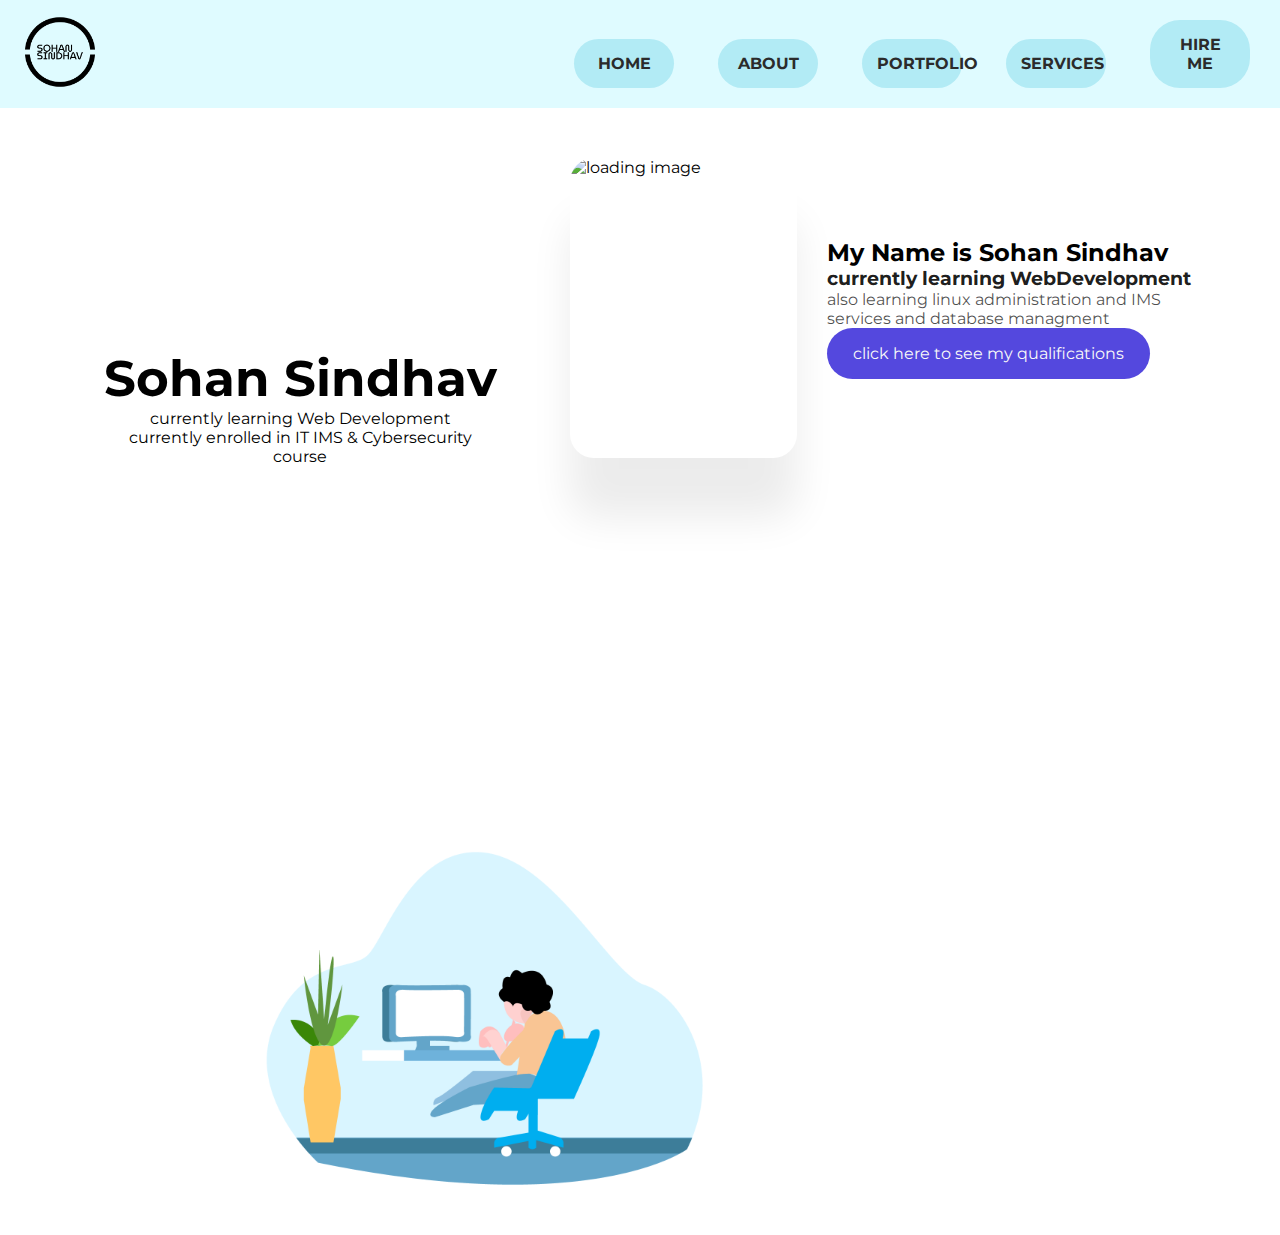
==== index.html @ cd5287de "fix: css not working" ====
<!DOCTYPE html>
<html lang="en">
  <head>
    <meta charset="UTF-8" />
    <meta http-equiv="X-UA-Compatible" content="IE=edge" />
    <meta name="viewport" content="width=device-width, initial-scale=1.0" />
    <title>personal portfolio website by sohan</title>
    <link rel="stylesheet" href="style.css" />
    <link rel="preconnect" href="https://fonts.googleapis.com" />
    <link rel="preconnect" href="https://fonts.gstatic.com" crossorigin />
    <link
      href="https://fonts.googleapis.com/css2?family=Montserrat&display=swap"
      rel="stylesheet"
    />
  </head>
  <body>
    <div class="d1"></div>
    <nav>
      <div class="logo">
        <img src="blackll.png" alt="logo.." class="logoc" />
      </div>

      <ul>
        <li><a href="#" class="underline-hover-effect">HOME</a></li>
        <li><a href="#" class="underline-hover-effect">ABOUT</a></li>
        <li><a href="#" class="underline-hover-effect">PORTFOLIO</a></li>
        <li><a href="#" class="underline-hover-effect">SERVICES</a></li>
        <li><a href="#" class="underline-hover-effect">HIRE ME</a></li>
      </ul>
    </nav>

    <div class="name">
      <h1 class="h1">Sohan Sindhav</h1>
      <p class="p1">
        currently learning Web Development <br />
        currently enrolled in IT IMS & Cybersecurity course<br />
      </p>
    </div>

    <img class="img1" src="wfmimg.png" alt="" />

    <div class="card">
      <img
        src="https://scontent.famd4-1.fna.fbcdn.net/v/t39.30808-6/320707349_473320044737722_3653554671815221128_n.jpg?_nc_cat=104&ccb=1-7&_nc_sid=09cbfe&_nc_ohc=JMxhESlvevwAX9-2BKU&_nc_ht=scontent.famd4-1.fna&oh=00_AfCHBlseK-bF3ejCIUeI0idWpIK592okqPLPvglncXBqHA&oe=6444F5EC"
        alt="loading image"
      />
      <div>
        <h2>My Name is Sohan Sindhav</h2>
        <h3>currently learning WebDevelopment</h3>
        <p>
          also learning linux administration and IMS services and database
          managment
        </p>
        <button>click here to see my qualifications</button>
      </div>
    </div>

    <!-- <div id="wfm">
      <img src="wfmimg.png" alt="loading.." />
    </div> -->
    <!-- <div class="other_info">
      <p>
        this is my personal porfolio website to show all <br />
        details and work
      </p>
    </div> -->

    <p class="underline-hover-effect"></p>
    <!-- <div class="cvc"></div> -->
  </body>
</html>
---- style.css ----
* {
    margin: 0;
    padding: 0;
    font-family: 'Montserrat', sans-serif;
    box-sizing: border-box;
  }
  
  .hero {
    position: relative;
    width: 100%;
    height: 100vh;
    background: #eff4fd;
  }
  
  nav {
    display: flex;
    width: 100%;
    margin: auto;
    padding: 10px;
    
    align-items: center;
    justify-content: space-between;
    background-color: #dffbff;
  }
  img {
   
    nav-up: inherit;
    border-radius: 10%;
    margin: 0px;
    padding: 0px;
    
    
    
    
  
  }
  .logoc{
    width: 70px;
    margin: 0px;
    margin-left: 15px;
   
    
  }
  
  .logo{ 
      top: -10px; 
      left:-10px; 
      display:block; 
      z-index:999; 
      cursor: pointer; 
      -webkit-transition-property: all; 
      -webkit-transition-duration: 0.1s; 
      -webkit-transition-timing-function: ease; 
      margin: 0px;
      } 
      
      /* change the number below to scale to the appropriate size 
      .thumbnail:hover { 
      transform: scale(0.001); 
      
      } */
  
  
  
  
  .logo:hover {
      /* add a background on hover */
      /* background-color: aqua; */
      /* pointer cursor on hover */
      cursor: pointer;
      /* transform: matrix(1,0,0,0,0,0); */
      /* transform: skew(0,1,1,0,0,0) */
      transform: scale(1.1); 
    }
  
  nav ul li {
    display: inline-block;
    list-style: none;
    margin: 10px 20px;
    background-color: #b2ebf5;
    padding: 15px;
    text-align: center;
    width: 100px;
    border-radius: 30px;
  }

  nav ul li:hover{
    background-color: #8ae8f4;
  }
  nav ul li a {
    text-decoration: none;
    color: rgb(43, 43, 43);
    font-weight: bold;
    font-family: 'Montserrat', sans-serif;
  }
  nav ul li a:hover {
    cursor: pointer;
  }
  body {
     
      background-color: rgb(255, 255, 255);
      color: #000000;
     
  }
  
  
  
  
 
  
  

  
  
  .container1{
    background-color: black;
    color: white;
    font-family: 'Montserrat';
    padding: 50px;
    
    
  }
  .name{
    
    width: 400px;
        float: left;
        height: 400px;
        /* background: gray; */
        margin: 100px;
        text-align: center;
        
  }

  

  .img1{
    width: 450px;
        float: left;
        /* height: 100px; */
        /* background: yellow; */
        /* margin: 100px; */
        margin-top: 6%;
        margin-left: 20%;
      }

  .h1{
    margin-top: 35%;
    font-size: 50px;
  }

#cv{
    text-decoration: none;
    color: black;
    font-family: 'Montserrat', sans-serif;
    border-radius: 50px;
    padding: 10px;
  }

#cv:hover{
  background-color: rgb(255, 255, 234);
}



.card {
  display: flex;
  align-items: center;
  width: 75vw;
  max-width: 650px;
  padding: 50px 30px 50px 30px;
  background: #ffffff;
  border-radius: 24px;
}

.card img {
  max-width: 280px;
  width: 28vw;
  height: 300px;
  object-fit: cover;
  margin-left: -60px;
  margin-right: 30px;
  border-radius: inherit;
  box-shadow: 0 60px 40px rgb(0 0 0 / 8%);
}

.card h3 {
  color: rgb(0 0 0 / 90%);
}
.card p {
  color: rgb(0 0 0 / 70%);
}

.card button {
  border: 0;
  background: #5448de;
  color: #f8f8f8;
  font-family: inherit;
  padding: 16px 26px;
  font-size: 16px;
  border-radius: 40px;
}

@media (width <= 740px) {
  .card {
    flex-direction: column;
    text-align: center;
    margin: 0 40px;
    padding-left: 50px;
    padding-right: 50px;
    width: 100%;
  }

  .card img {
    margin: -100px 0 30px 0;
    width: 100%;
    max-width: 1000px;
  }
}
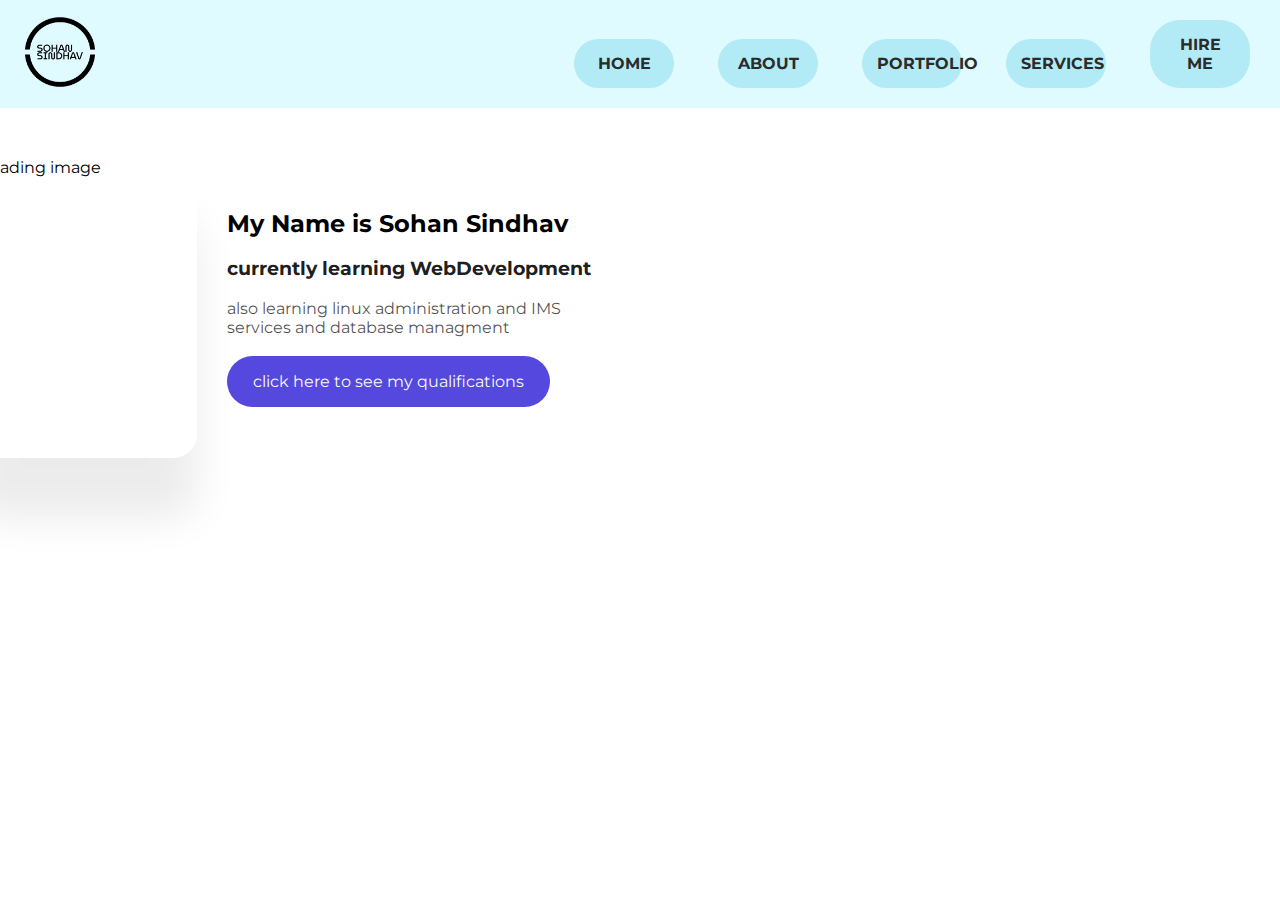
==== commit 79f2c16a: "desgin: looks free" ====
--- a/index.html
+++ b/index.html
@@ -29,16 +29,6 @@
       </ul>
     </nav>
 
-    <div class="name">
-      <h1 class="h1">Sohan Sindhav</h1>
-      <p class="p1">
-        currently learning Web Development <br />
-        currently enrolled in IT IMS & Cybersecurity course<br />
-      </p>
-    </div>
-
-    <img class="img1" src="wfmimg.png" alt="" />
-
     <div class="card">
       <img
         src="https://scontent.famd4-1.fna.fbcdn.net/v/t39.30808-6/320707349_473320044737722_3653554671815221128_n.jpg?_nc_cat=104&ccb=1-7&_nc_sid=09cbfe&_nc_ohc=JMxhESlvevwAX9-2BKU&_nc_ht=scontent.famd4-1.fna&oh=00_AfCHBlseK-bF3ejCIUeI0idWpIK592okqPLPvglncXBqHA&oe=6444F5EC"
@@ -46,11 +36,14 @@
       />
       <div>
         <h2>My Name is Sohan Sindhav</h2>
+        <br />
         <h3>currently learning WebDevelopment</h3>
+        <br />
         <p>
           also learning linux administration and IMS services and database
           managment
         </p>
+        <br />
         <button>click here to see my qualifications</button>
       </div>
     </div>
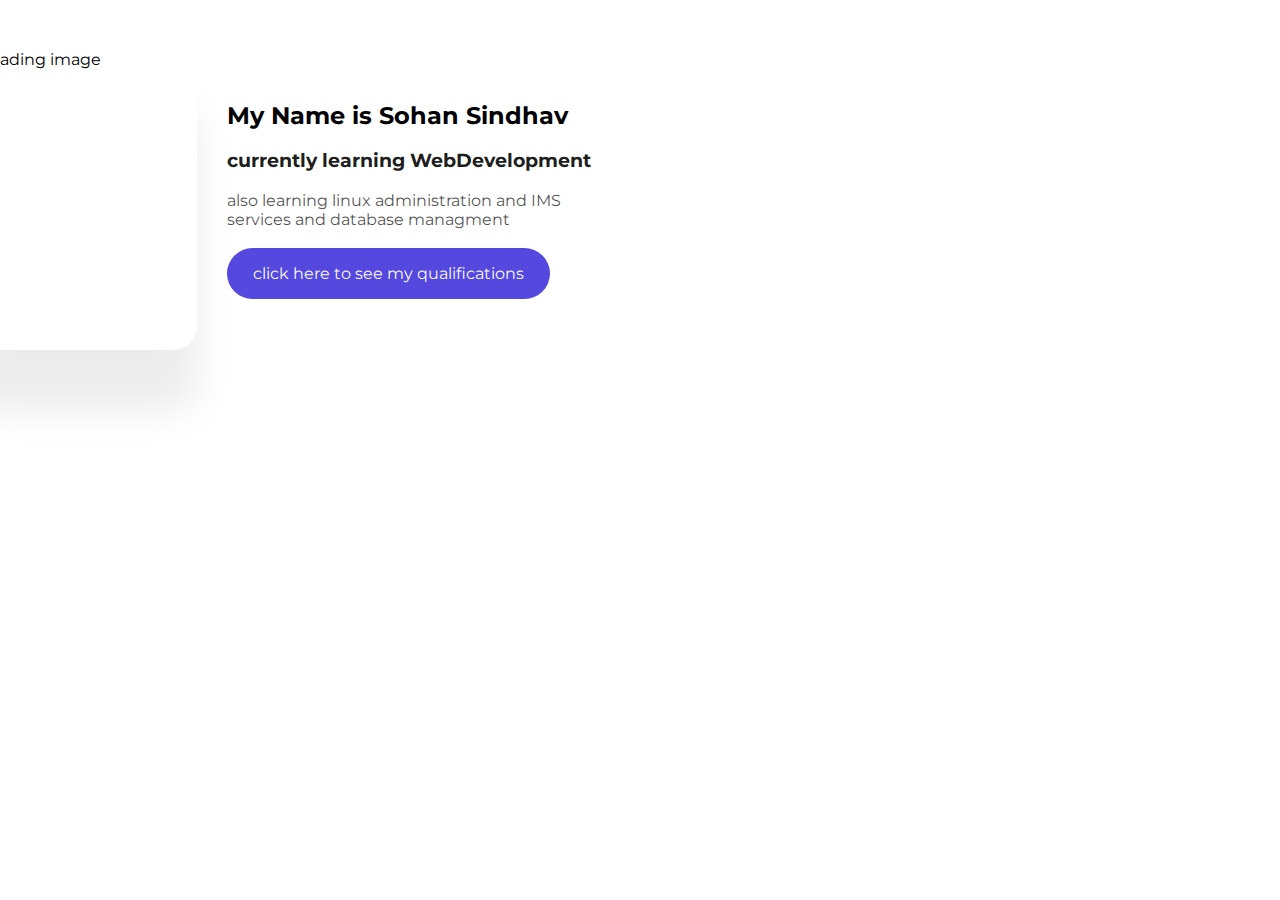
==== commit cecb07b6: "new update" ====
--- a/index.html
+++ b/index.html
@@ -14,21 +14,6 @@
     />
   </head>
   <body>
-    <div class="d1"></div>
-    <nav>
-      <div class="logo">
-        <img src="blackll.png" alt="logo.." class="logoc" />
-      </div>
-
-      <ul>
-        <li><a href="#" class="underline-hover-effect">HOME</a></li>
-        <li><a href="#" class="underline-hover-effect">ABOUT</a></li>
-        <li><a href="#" class="underline-hover-effect">PORTFOLIO</a></li>
-        <li><a href="#" class="underline-hover-effect">SERVICES</a></li>
-        <li><a href="#" class="underline-hover-effect">HIRE ME</a></li>
-      </ul>
-    </nav>
-
     <div class="card">
       <img
         src="https://scontent.famd4-1.fna.fbcdn.net/v/t39.30808-6/320707349_473320044737722_3653554671815221128_n.jpg?_nc_cat=104&ccb=1-7&_nc_sid=09cbfe&_nc_ohc=JMxhESlvevwAX9-2BKU&_nc_ht=scontent.famd4-1.fna&oh=00_AfCHBlseK-bF3ejCIUeI0idWpIK592okqPLPvglncXBqHA&oe=6444F5EC"
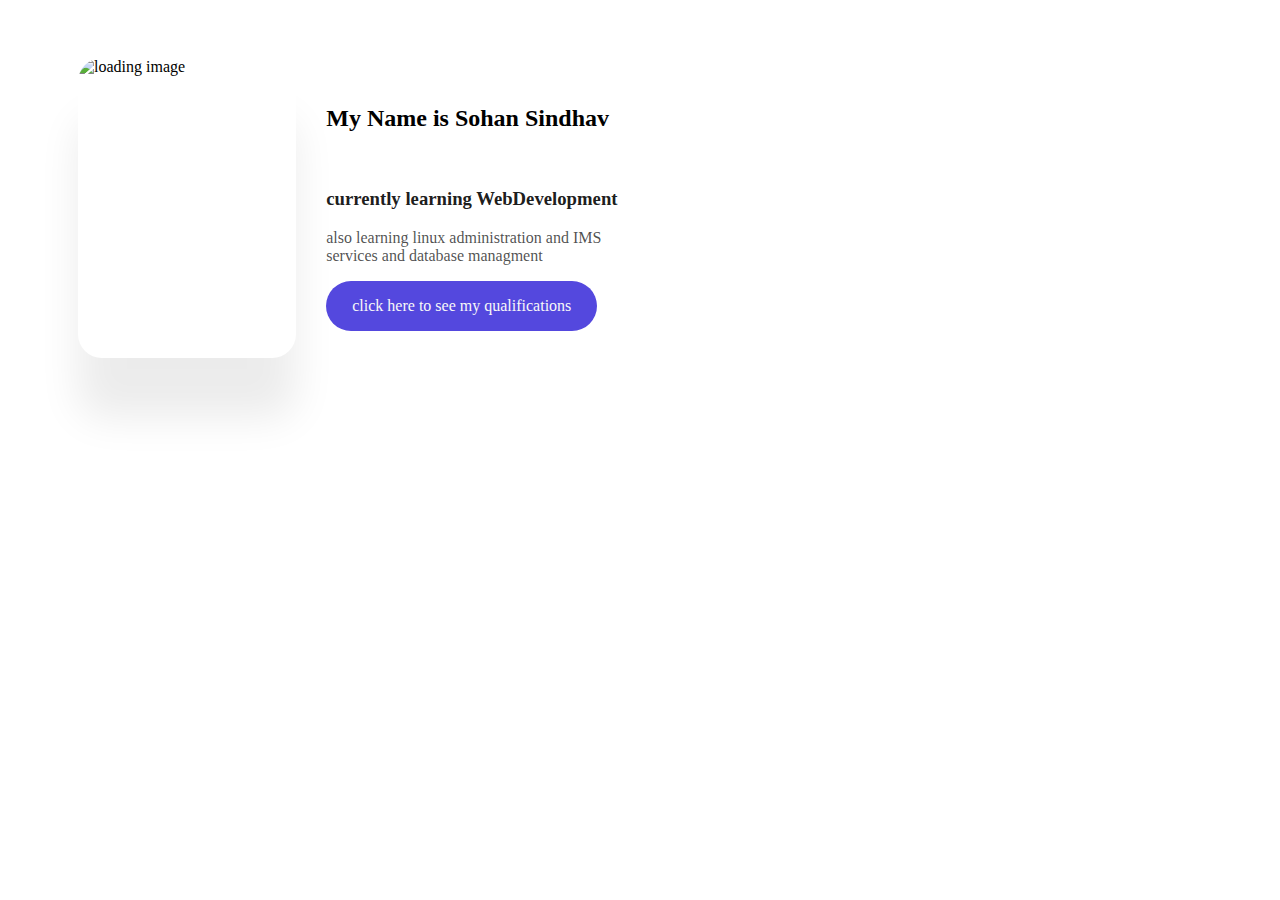
==== commit 505fc5a1: "fix: image error" ====
--- a/index.html
+++ b/index.html
@@ -23,12 +23,12 @@
         <h2>My Name is Sohan Sindhav</h2>
         <br />
         <h3>currently learning WebDevelopment</h3>
-        <br />
+
         <p>
           also learning linux administration and IMS services and database
           managment
         </p>
-        <br />
+
         <button>click here to see my qualifications</button>
       </div>
     </div>
--- a/style.css
+++ b/style.css
@@ -1,102 +1,13 @@
 
 * {
-    margin: 0;
-    padding: 0;
-    font-family: 'Montserrat', sans-serif;
+    
     box-sizing: border-box;
   }
-  
-  .hero {
-    position: relative;
-    width: 100%;
-    height: 100vh;
-    background: #eff4fd;
-  }
-  
-  nav {
-    display: flex;
-    width: 100%;
-    margin: auto;
-    padding: 10px;
-    
-    align-items: center;
-    justify-content: space-between;
-    background-color: #dffbff;
-  }
-  img {
-   
-    nav-up: inherit;
-    border-radius: 10%;
-    margin: 0px;
-    padding: 0px;
-    
-    
-    
-    
-  
-  }
-  .logoc{
-    width: 70px;
-    margin: 0px;
-    margin-left: 15px;
-   
-    
-  }
-  
-  .logo{ 
-      top: -10px; 
-      left:-10px; 
-      display:block; 
-      z-index:999; 
-      cursor: pointer; 
-      -webkit-transition-property: all; 
-      -webkit-transition-duration: 0.1s; 
-      -webkit-transition-timing-function: ease; 
-      margin: 0px;
-      } 
-      
-      /* change the number below to scale to the appropriate size 
-      .thumbnail:hover { 
-      transform: scale(0.001); 
-      
-      } */
   
   
   
   
-  .logo:hover {
-      /* add a background on hover */
-      /* background-color: aqua; */
-      /* pointer cursor on hover */
-      cursor: pointer;
-      /* transform: matrix(1,0,0,0,0,0); */
-      /* transform: skew(0,1,1,0,0,0) */
-      transform: scale(1.1); 
-    }
   
-  nav ul li {
-    display: inline-block;
-    list-style: none;
-    margin: 10px 20px;
-    background-color: #b2ebf5;
-    padding: 15px;
-    text-align: center;
-    width: 100px;
-    border-radius: 30px;
-  }
-
-  nav ul li:hover{
-    background-color: #8ae8f4;
-  }
-  nav ul li a {
-    text-decoration: none;
-    color: rgb(43, 43, 43);
-    font-weight: bold;
-    font-family: 'Montserrat', sans-serif;
-  }
-  nav ul li a:hover {
-    cursor: pointer;
-  }
   body {
      
       background-color: rgb(255, 255, 255);
@@ -113,54 +24,8 @@
 
   
   
-  .container1{
-    background-color: black;
-    color: white;
-    font-family: 'Montserrat';
-    padding: 50px;
-    
-    
-  }
-  .name{
-    
-    width: 400px;
-        float: left;
-        height: 400px;
-        /* background: gray; */
-        margin: 100px;
-        text-align: center;
-        
-  }
-
+ 
   
-
-  .img1{
-    width: 450px;
-        float: left;
-        /* height: 100px; */
-        /* background: yellow; */
-        /* margin: 100px; */
-        margin-top: 6%;
-        margin-left: 20%;
-      }
-
-  .h1{
-    margin-top: 35%;
-    font-size: 50px;
-  }
-
-#cv{
-    text-decoration: none;
-    color: black;
-    font-family: 'Montserrat', sans-serif;
-    border-radius: 50px;
-    padding: 10px;
-  }
-
-#cv:hover{
-  background-color: rgb(255, 255, 234);
-}
-
 
 
 .card {
@@ -178,7 +43,7 @@
   width: 28vw;
   height: 300px;
   object-fit: cover;
-  margin-left: -60px;
+  margin-left: 40px;
   margin-right: 30px;
   border-radius: inherit;
   box-shadow: 0 60px 40px rgb(0 0 0 / 8%);
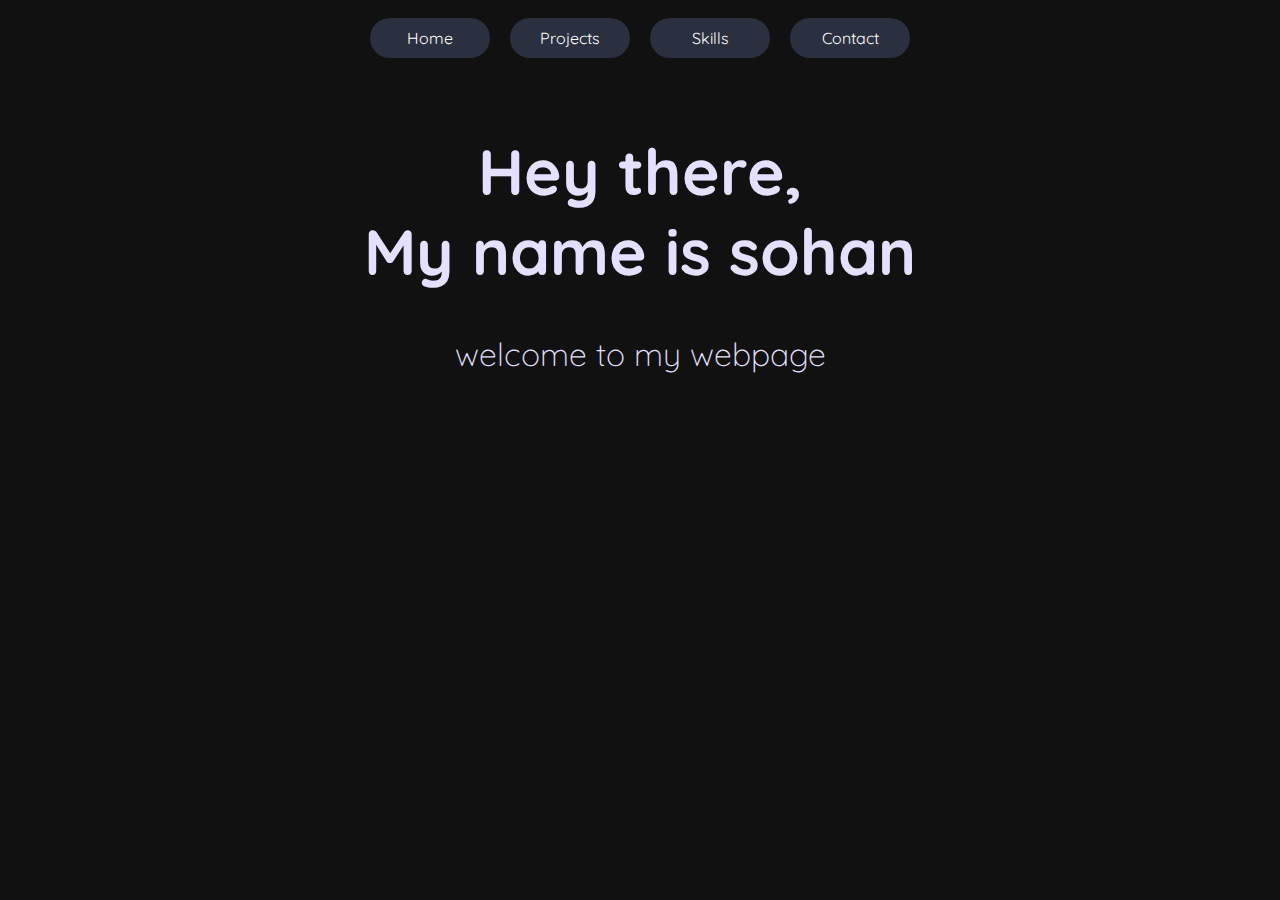
==== commit d2ed241b: "style: new look" ====
--- a/index.html
+++ b/index.html
@@ -4,46 +4,34 @@
     <meta charset="UTF-8" />
     <meta http-equiv="X-UA-Compatible" content="IE=edge" />
     <meta name="viewport" content="width=device-width, initial-scale=1.0" />
-    <title>personal portfolio website by sohan</title>
     <link rel="stylesheet" href="style.css" />
     <link rel="preconnect" href="https://fonts.googleapis.com" />
     <link rel="preconnect" href="https://fonts.gstatic.com" crossorigin />
     <link
-      href="https://fonts.googleapis.com/css2?family=Montserrat&display=swap"
+      href="https://fonts.googleapis.com/css2?family=Quicksand&display=swap"
       rel="stylesheet"
     />
+    <title>Sohan's Personal Portfolio</title>
   </head>
   <body>
-    <div class="card">
-      <img
-        src="https://scontent.famd4-1.fna.fbcdn.net/v/t39.30808-6/320707349_473320044737722_3653554671815221128_n.jpg?_nc_cat=104&ccb=1-7&_nc_sid=09cbfe&_nc_ohc=JMxhESlvevwAX9-2BKU&_nc_ht=scontent.famd4-1.fna&oh=00_AfCHBlseK-bF3ejCIUeI0idWpIK592okqPLPvglncXBqHA&oe=6444F5EC"
-        alt="loading image"
-      />
-      <div>
-        <h2>My Name is Sohan Sindhav</h2>
-        <br />
-        <h3>currently learning WebDevelopment</h3>
+    <header>
+      <nav>
+        <div class="tabs-container">
+          <ul>
+            <li><a href="#">Home</a></li>
+            <li><a href="#">Projects</a></li>
+            <li><a href="#">Skills</a></li>
+            <li><a href="#">Contact</a></li>
+          </ul>
+        </div>
+      </nav>
+    </header>
 
-        <p>
-          also learning linux administration and IMS services and database
-          managment
-        </p>
-
-        <button>click here to see my qualifications</button>
+    <section class="Home">
+      <div class="home-container">
+        <h1>Hey there, <br />My name is sohan</h1>
+        <p>welcome to my webpage</p>
       </div>
-    </div>
-
-    <!-- <div id="wfm">
-      <img src="wfmimg.png" alt="loading.." />
-    </div> -->
-    <!-- <div class="other_info">
-      <p>
-        this is my personal porfolio website to show all <br />
-        details and work
-      </p>
-    </div> -->
-
-    <p class="underline-hover-effect"></p>
-    <!-- <div class="cvc"></div> -->
+    </section>
   </body>
 </html>
--- a/style.css
+++ b/style.css
@@ -1,84 +1,69 @@
+:root {
+  margin: 0;
+  padding: 0;
+  font-family: "Quicksand", sans-serif;
+}
 
-* {
-    
-    box-sizing: border-box;
-  }
-  
-  
-  
-  
-  
-  body {
-     
-      background-color: rgb(255, 255, 255);
-      color: #000000;
-     
-  }
-  
-  
-  
-  
- 
-  
-  
-
-  
-  
- 
-  
-
-
-.card {
+body {
+  background-color: #111111;
+}
+nav {
+  /* background-color: #58556876; */
+  border-radius: 25px;
+}
+nav ul {
   display: flex;
   align-items: center;
-  width: 75vw;
-  max-width: 650px;
-  padding: 50px 30px 50px 30px;
-  background: #ffffff;
-  border-radius: 24px;
+  justify-content: center;
+  list-style: none;
+  margin: 0; /* Reset margin to remove the space */
+  padding: 0;
+}
+nav ul li {
+  background-color: #6d81b848; /*#8ea7e9*/
+  padding: 10px;
+  margin: 10px;
+  border-radius: 20px;
+  width: 100px;
+  text-align: center;
+  transition-property: background-color ease;
+  transition-duration: 1s;
+}
+nav ul li:hover {
+  background-color: #5d88ff;
 }
 
-.card img {
-  max-width: 280px;
-  width: 28vw;
-  height: 300px;
-  object-fit: cover;
-  margin-left: 40px;
-  margin-right: 30px;
-  border-radius: inherit;
-  box-shadow: 0 60px 40px rgb(0 0 0 / 8%);
+nav ul li a {
+  text-decoration: none;
+  color: #fff;
+  margin-left: 0;
 }
 
-.card h3 {
-  color: rgb(0 0 0 / 90%);
-}
-.card p {
-  color: rgb(0 0 0 / 70%);
+.home-container::before {
+  background: url("https://picsum.photos/1200/720/?blur/") no-repeat center
+    center/cover;
+  content: "";
+  position: absolute;
+  width: 100%;
+  height: 100%;
+  z-index: -1;
+  opacity: 0.1;
+  top: 0;
+  left: 0;
 }
 
-.card button {
-  border: 0;
-  background: #5448de;
-  color: #f8f8f8;
-  font-family: inherit;
-  padding: 16px 26px;
-  font-size: 16px;
-  border-radius: 40px;
+.home-container {
+  padding: 10px;
+  margin: 10px;
+  color: #e5e0ff;
+  font-weight: lighter;
+  text-align: center;
+  z-index: 1;
+  font-size: 200%;
 }
 
-@media (width <= 740px) {
-  .card {
-    flex-direction: column;
-    text-align: center;
-    margin: 0 40px;
-    padding-left: 50px;
-    padding-right: 50px;
-    width: 100%;
+@media screen and (max-width: 700px) {
+  .home-container {
+    font-size: 130%;
   }
-
-  .card img {
-    margin: -100px 0 30px 0;
-    width: 100%;
-    max-width: 1000px;
-  }
-}+}
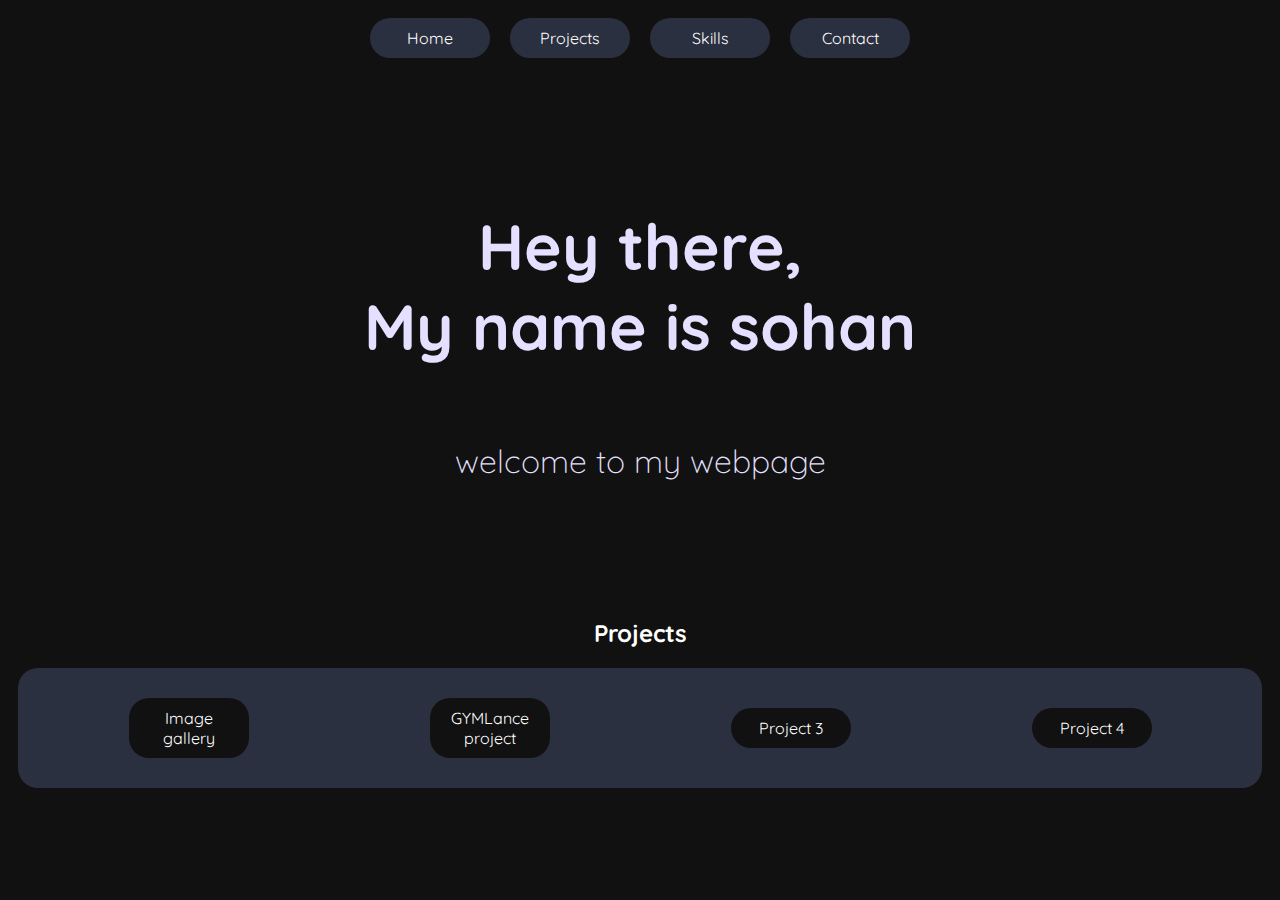
==== commit d879842d: "feat: projects added" ====
--- a/index.html
+++ b/index.html
@@ -18,20 +18,38 @@
       <nav>
         <div class="tabs-container">
           <ul>
-            <li><a href="#">Home</a></li>
-            <li><a href="#">Projects</a></li>
-            <li><a href="#">Skills</a></li>
+            <li><a href="#Home">Home</a></li>
+            <li><a href="#Projects">Projects</a></li>
+            <li><a href="#skills">Skills</a></li>
             <li><a href="#">Contact</a></li>
           </ul>
         </div>
       </nav>
     </header>
 
-    <section class="Home">
+    <section id="Home">
       <div class="home-container">
         <h1>Hey there, <br />My name is sohan</h1>
         <p>welcome to my webpage</p>
       </div>
     </section>
+    <section id="Projects">
+      <h2 class="projects_h2">Projects</h2>
+      <div class="project-container">
+        <a href="https://sohan-image-gallery.netlify.app"
+          ><div class="project" id="project1">Image gallery</div></a
+        >
+        <a href="">
+          <div class="project" id="project2">GYMLance project</div>
+        </a>
+        <a href=""><div class="project" id="project3">Project 3</div></a>
+        <a href=""><div class="project" id="project4">Project 4</div></a>
+      </div>
+    </section>
+    <section id="skills">
+      <div class="skil-container">
+        
+      </div>
+    </section>
   </body>
 </html>
--- a/style.css
+++ b/style.css
@@ -60,10 +60,57 @@
   text-align: center;
   z-index: 1;
   font-size: 200%;
+  /* background-color: red; */
+  height: 500px;
+  display: flex;
+  align-items: center;
+  text-align: center;
+  flex-flow: column wrap;
+  justify-content: center;
 }
 
 @media screen and (max-width: 700px) {
   .home-container {
     font-size: 130%;
+    height: 380px;
+  }
+  .home-container::before {
+    height: 140%;
   }
 }
+
+.project-container {
+  background-color: #6d81b848;
+  border-radius: 20px;
+  margin: 10px;
+  padding: 20px;
+  display: flex;
+  flex-wrap: wrap;
+  align-items: center;
+  justify-content: space-around;
+}
+
+.project-container a {
+  text-decoration: none;
+  color: #fff;
+  text-align: center;
+}
+
+.projects_h2 {
+  color: #fff;
+  text-align: center;
+}
+
+.project {
+  background-color: #111111;
+  width: 100px;
+  padding: 10px;
+  margin: 10px;
+  border-radius: 20px;
+  transition-property: background-color, transform 0.3s ease;
+  transition-duration: 1s;
+}
+
+.project:hover {
+  background-color: #5d88ff;
+}
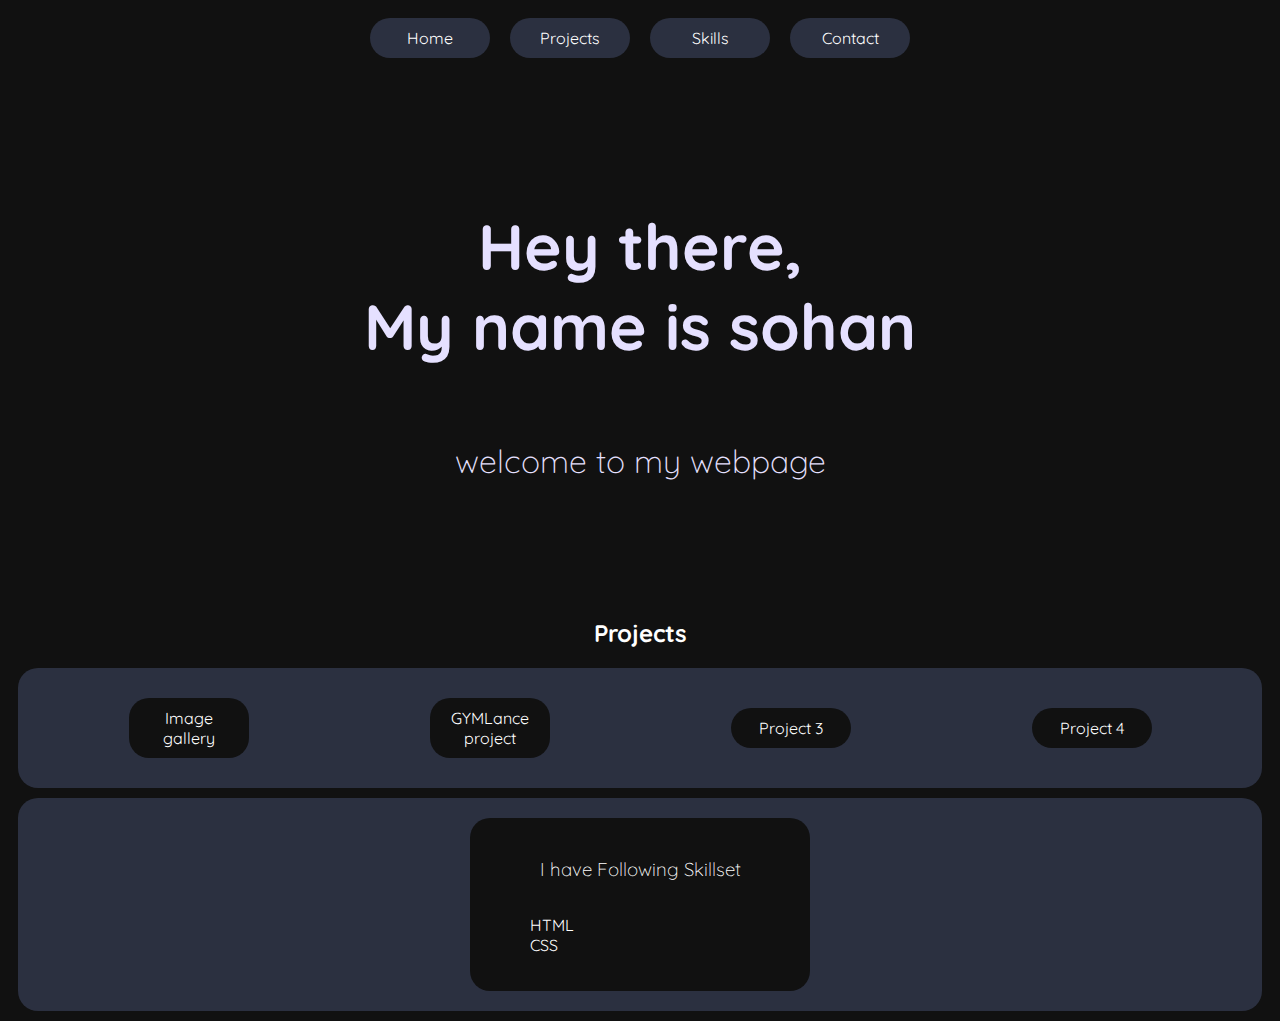
==== commit 9d0462e8: "feat: skills added" ====
--- a/index.html
+++ b/index.html
@@ -47,8 +47,14 @@
       </div>
     </section>
     <section id="skills">
-      <div class="skil-container">
-        
+      <div class="skill-container">
+        <div class="SC2">
+          <h3>I have Following Skillset</h3>
+          <ul>
+            <li>HTML</li>
+            <li>CSS</li>
+          </ul>
+        </div>
       </div>
     </section>
   </body>
--- a/style.css
+++ b/style.css
@@ -114,3 +114,40 @@
 .project:hover {
   background-color: #5d88ff;
 }
+
+.skill-container {
+  background-color: #6d81b848;
+  border-radius: 20px;
+  margin: 10px;
+  padding: 20px;
+  display: flex;
+  flex-wrap: wrap;
+  flex-direction: column;
+  align-items: center;
+  justify-content: space-around;
+  color: #fff;
+}
+
+.skill-container ul {
+  list-style: none;
+  color: #fff;
+}
+
+.skill-container h3 {
+  text-align: center;
+  font-weight: lighter;
+}
+.skill-container p {
+  text-align: center;
+  font-weight: lighter;
+}
+
+.SC2 {
+  background-color: #111111;
+  padding: 20px;
+  border-radius: 20px;
+  width: 300px;
+  display: flex;
+  flex-flow: column wrap;
+  justify-content: center;
+}
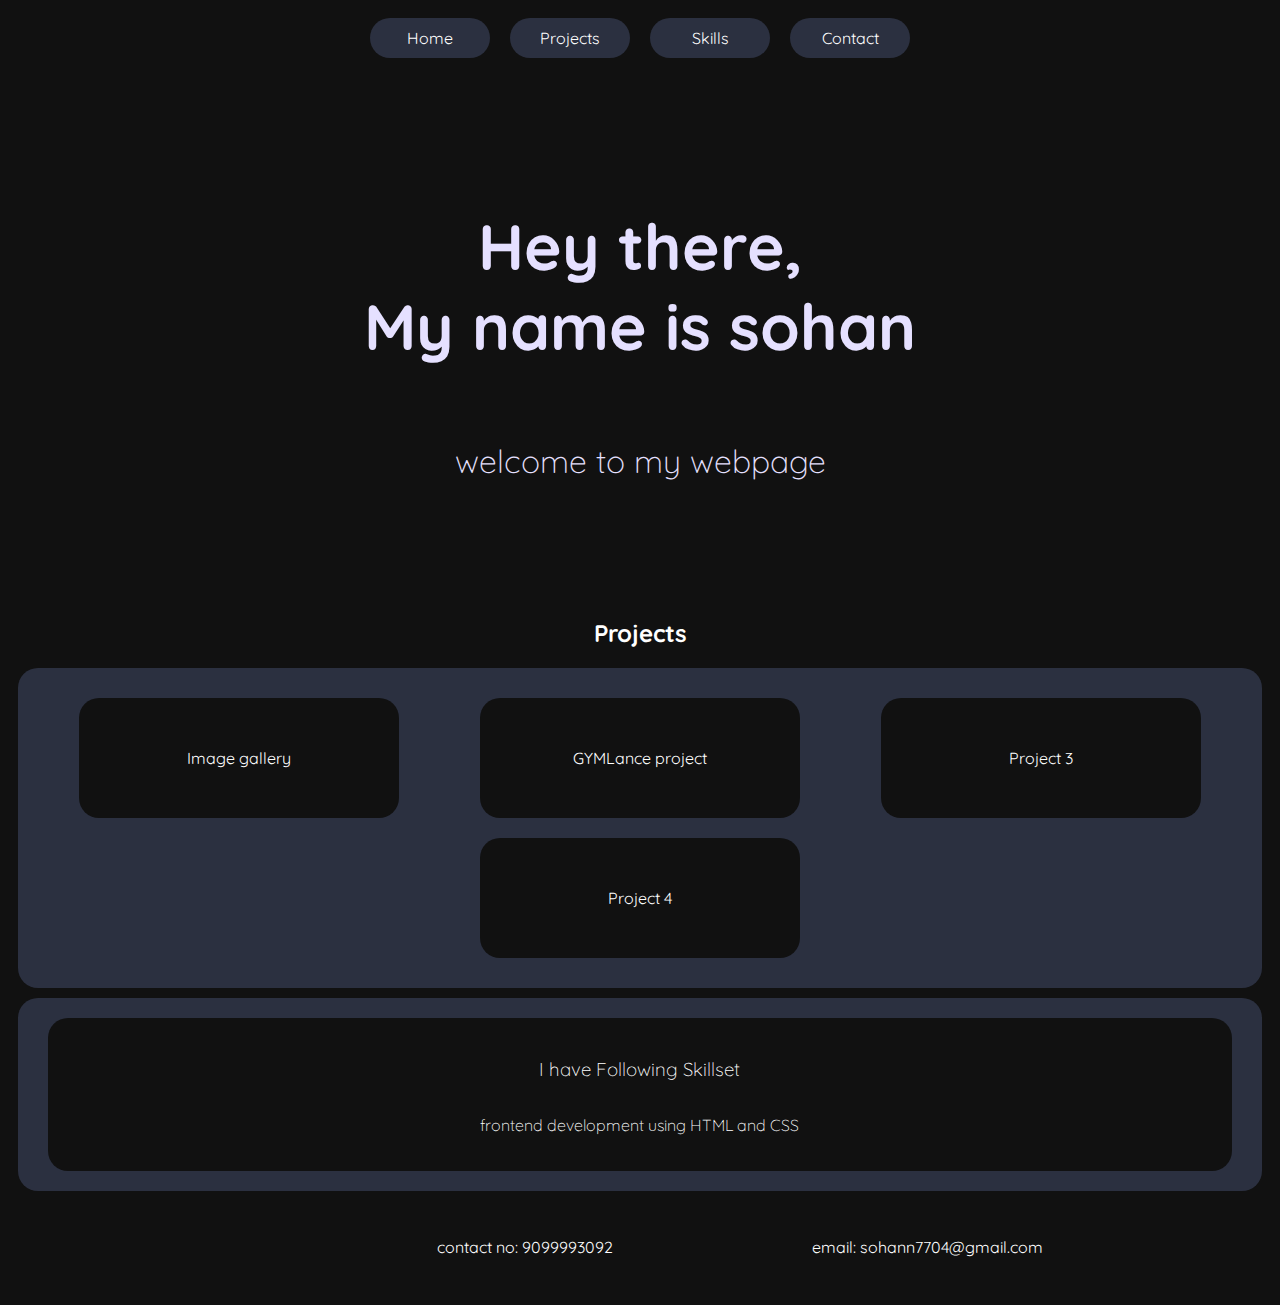
==== commit b4306d1e: "update" ====
--- a/index.html
+++ b/index.html
@@ -21,7 +21,7 @@
             <li><a href="#Home">Home</a></li>
             <li><a href="#Projects">Projects</a></li>
             <li><a href="#skills">Skills</a></li>
-            <li><a href="#">Contact</a></li>
+            <li><a href="#contactsection">Contact</a></li>
           </ul>
         </div>
       </nav>
@@ -50,10 +50,16 @@
       <div class="skill-container">
         <div class="SC2">
           <h3>I have Following Skillset</h3>
-          <ul>
-            <li>HTML</li>
-            <li>CSS</li>
-          </ul>
+          <p>frontend development using HTML and CSS</p>
+        </div>
+      </div>
+    </section>
+    <section id="contactsection">
+      <div class="contact">
+        <div class="mobile-number"></div>
+        <p id="Mno">contact no: 9099993092</p>
+        <div class="email-addres">
+          <p id="email">email: sohann7704@gmail.com</p>
         </div>
       </div>
     </section>
--- a/style.css
+++ b/style.css
@@ -45,7 +45,7 @@
   content: "";
   position: absolute;
   width: 100%;
-  height: 100%;
+  height: 145%;
   z-index: -1;
   opacity: 0.1;
   top: 0;
@@ -75,7 +75,7 @@
     height: 380px;
   }
   .home-container::before {
-    height: 140%;
+    height: 168%;
   }
 }
 
@@ -124,13 +124,14 @@
   flex-wrap: wrap;
   flex-direction: column;
   align-items: center;
-  justify-content: space-around;
+  justify-content: center;
   color: #fff;
 }
 
 .skill-container ul {
   list-style: none;
   color: #fff;
+  margin: 0;
 }
 
 .skill-container h3 {
@@ -146,8 +147,35 @@
   background-color: #111111;
   padding: 20px;
   border-radius: 20px;
-  width: 300px;
+  width: 240px;
   display: flex;
   flex-flow: column wrap;
   justify-content: center;
 }
+
+@media screen and (min-width: 450px) {
+  .SC2 {
+    width: 95%;
+    align-items: center;
+  }
+
+  .project {
+    width: 300px;
+    height: 100px;
+    justify-content: center;
+    align-items: center;
+    display: flex;
+  }
+}
+
+.contact {
+  color: #fff;
+  /* border: 4px solid #6d81b848; */
+  border-radius: 20px;
+  /* background-color: #111111; */
+  display: flex;
+  align-items: center;
+  justify-content: space-evenly;
+  margin: 10px;
+  padding: 20px;
+}
